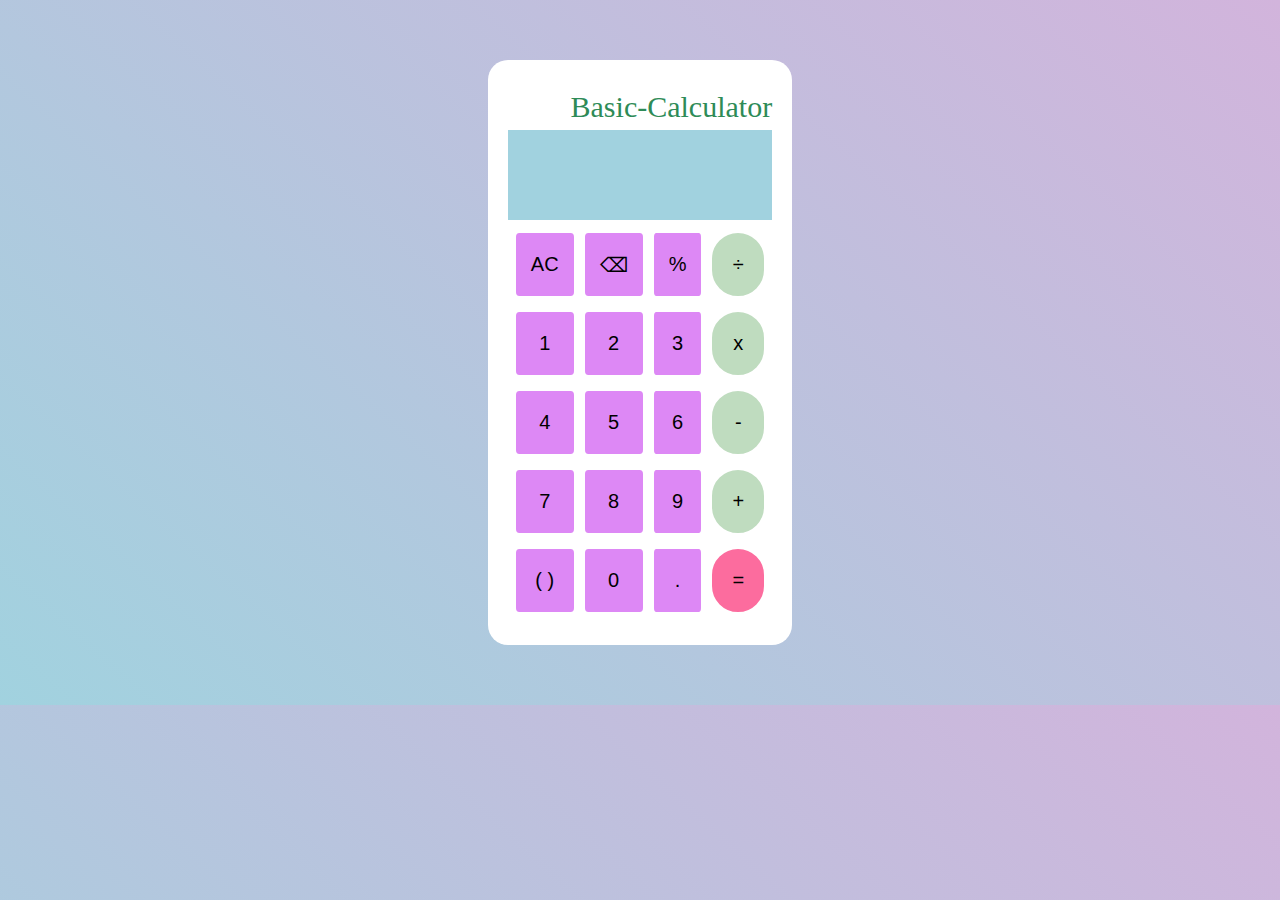
==== index.html @ e868ba95 "Slight Changes" ====
<!DOCTYPE html>
<html lang="en">

<head>
  <meta charset="UTF-8">
  <meta http-equiv="X-UA-Compatible" content="IE=edge">
  <meta name="viewport" content="width=device-width, initial-scale=1.0">
  <meta name="viewport" content="width=device-width, user-scalable=0">

  <title>Calculator</title>
  <link rel="stylesheet" href="index.css">
  <script src="index.js" defer></script>

</head>

<body>
  <div class="calculator">
    <div class="output">
      <div data-display class="display " style="height: 30px;">Basic-Calculator</div>
      <div data-entry class="entry"></div>
    </div>
    <div class="button">
      <button data-clear>AC</button>
      <button data-delete>⌫</button>
      <button data-percent>%</button>
      <button data-operation class="left">÷</button>
      <button data-number>1</button>
      <button data-number>2</button>
      <button data-number>3</button>
      <button data-operation class="left">x</button>
      <button data-number>4</button>
      <button data-number>5</button>
      <button data-number>6</button>
      <button data-operation class="left">-</button>
      <button data-number>7</button>
      <button data-number>8</button>
      <button data-number>9</button>
      <button data-operation class="left">+</button>
      <button data-bracket>( )</button>
      <button data-number>0</button>
      <button data-number>.</button>
      <button data-equals class="left equal">=</button>
    </div>
  </div>

</body>

</html>
---- index.css ----
.container {
    background: white; 
    border-radius: 12px;
    display: block;
    align-content: center;
}

.calculator {
    background-color: white;
    display: block;
    margin: auto;
    border-radius: 20px;
    padding: 20px;
    max-width: 100%;
    height: auto;

}

body {
    background: linear-gradient(42deg, #a1d2df, #d2b4dc);
    display: flex;
    margin: 60px;
}

.button {
    display: grid;
    gap: 30px 30px;
    grid-template-columns: auto auto auto auto;
    grid-template-rows: auto;
    padding: 20px;

}

button {
    font-size: 20px;
    padding: 10px 30px;
    background: rgba(211, 101, 242, 0.773);
    border: 3px solid white;
    border-radius: 10%;

}

button:hover {
    background-color: aliceblue;
    border: 3px solid blueviolet;
}

.entry {
    float: right;
    width: 100%;
    height: 10vh;
    border: 0px;
    font-size: 30px;
    text-align: right;
    background-color: #a1d2df;
    word-wrap: break-word;
    word-break: break-all;
}

.display {
    text-align: right;
    width: 100%;
    height: 10vh;
    border: 0px;
    margin: 10px 0px;
    color: seagreen;
    font-size: 30px;
    font-weight: 30px;
    text-align: right;
    word-wrap: break-word;
    word-break: break-all;
}

p:hover {
    cursor: pointer;
}

.left {
    background: rgba(181, 214, 181, 0.858);
    border-radius: 30vh;
    padding: 20px 30px;
}

.left:hover {
    border: 3px solid green;
    background-color: yellowgreen;
}

.equal {
    background-color: rgb(252, 108, 158);
}

.equal:hover {
    border: 3px solid red;
    background-color: yellow;
}


@media screen and (min-width:500px),
(max-height:1000px) {
    .container {
        width: fit-content;
        height: 100%;
        padding: 10px;
    }

    .button {
        display: grid;
        gap: 10px 05px;
        justify-content: center;
        grid-template-columns: auto auto auto auto;
        grid-template-rows: auto auto auto auto auto;
        padding: 10px 5px;

    }

    button {
        font-size: 20px;
        font-weight: 60px;
        padding: 5px 15px;
    }

    .left {
        padding: 20px;
    }


}

@media screen and (max-width:100px),
(max-width:300px) {
    .button {
        display: grid;
        gap: 10px 10px;
        justify-content: center;
        grid-template-columns: auto auto auto auto;
        grid-template-rows: auto auto auto auto auto;
        padding: 20px auto;

    }

    button {
        font-size: 15px;
        padding: 05px 10px;
        background: rgba(211, 101, 242, 0.773);
        border: 3px solid white;
        border-radius: 10%;

    }

    .left {
        background: rgba(181, 214, 181, 0.858);
        border-radius: 30vh;
        padding: 15px;
    }

    .display {
        font-size: 22px;
    }

}
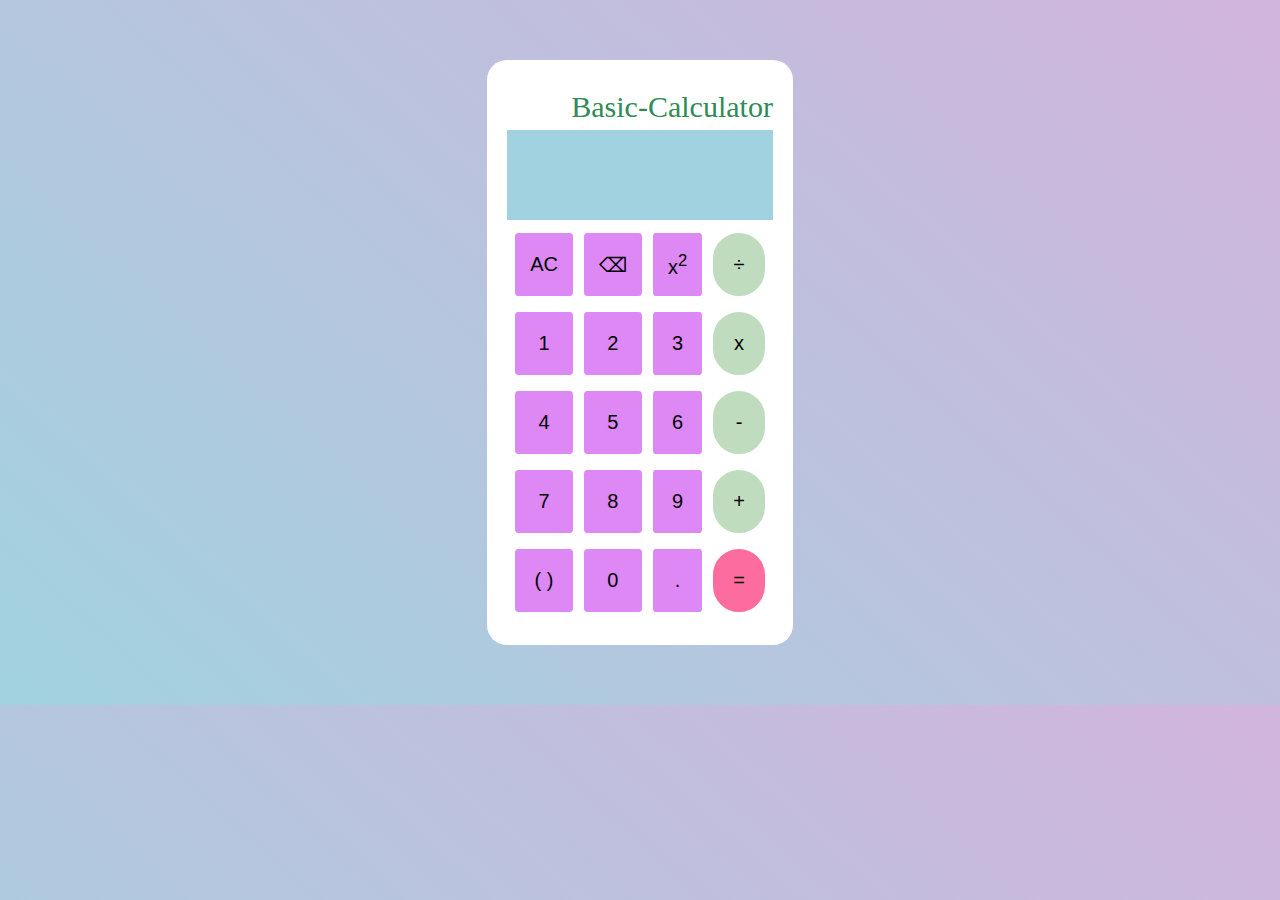
==== commit 827e447b: "Addition of Power Function." ====
--- a/index.html
+++ b/index.html
@@ -16,13 +16,13 @@
 <body>
   <div class="calculator">
     <div class="output">
-      <div data-display class="display " style="height: 30px;">Basic-Calculator</div>
+      <div data-display class="display" style="height: 30px;">Basic-Calculator</div>
       <div data-entry class="entry"></div>
     </div>
     <div class="button">
       <button data-clear>AC</button>
       <button data-delete>⌫</button>
-      <button data-percent>%</button>
+      <button data-power>x<sup>2</sup></button>
       <button data-operation class="left">÷</button>
       <button data-number>1</button>
       <button data-number>2</button>
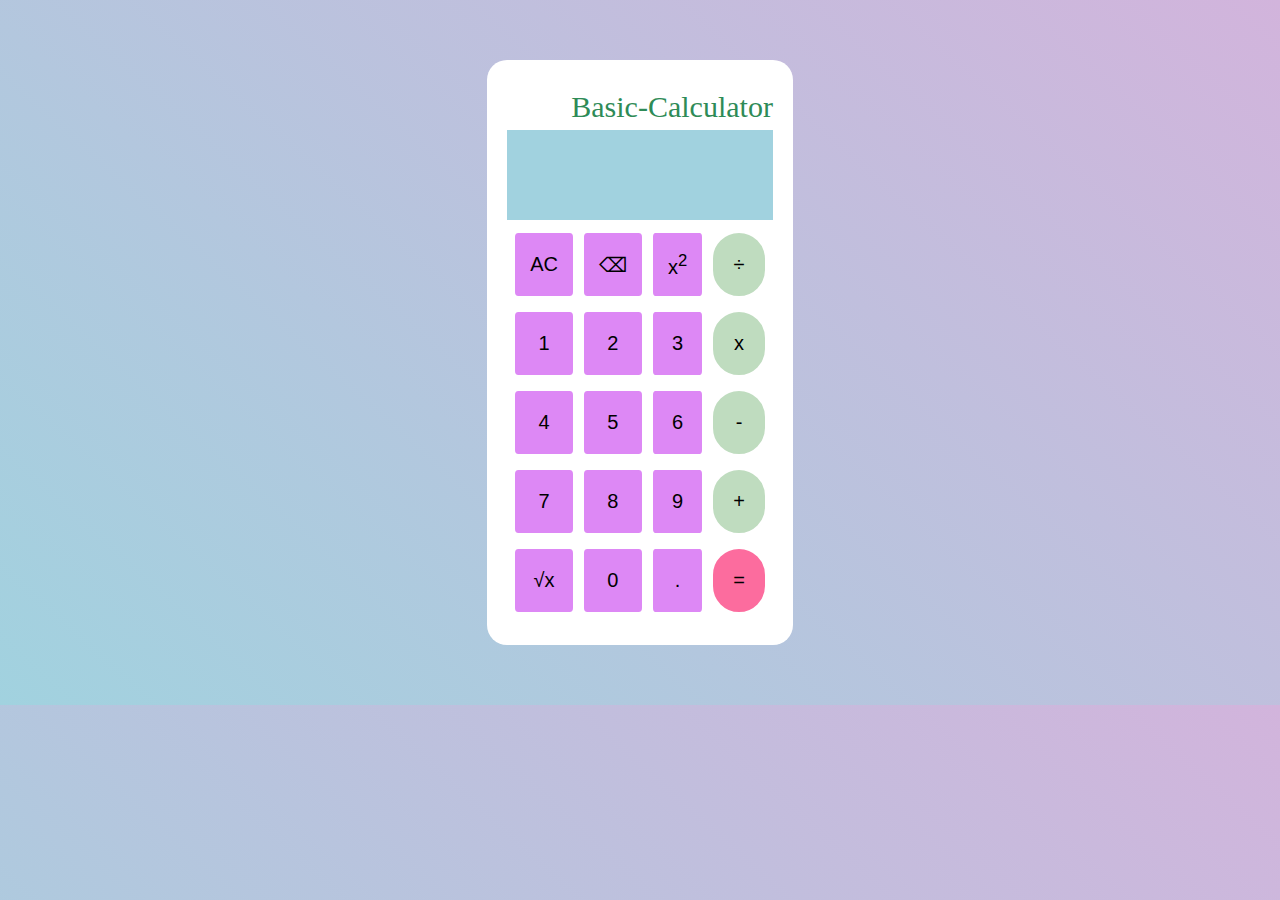
==== commit 29db58b0: "Addition of square-root function" ====
--- a/index.html
+++ b/index.html
@@ -36,7 +36,7 @@
       <button data-number>8</button>
       <button data-number>9</button>
       <button data-operation class="left">+</button>
-      <button data-bracket>( )</button>
+      <button data-root>√x</button>
       <button data-number>0</button>
       <button data-number>.</button>
       <button data-equals class="left equal">=</button>
